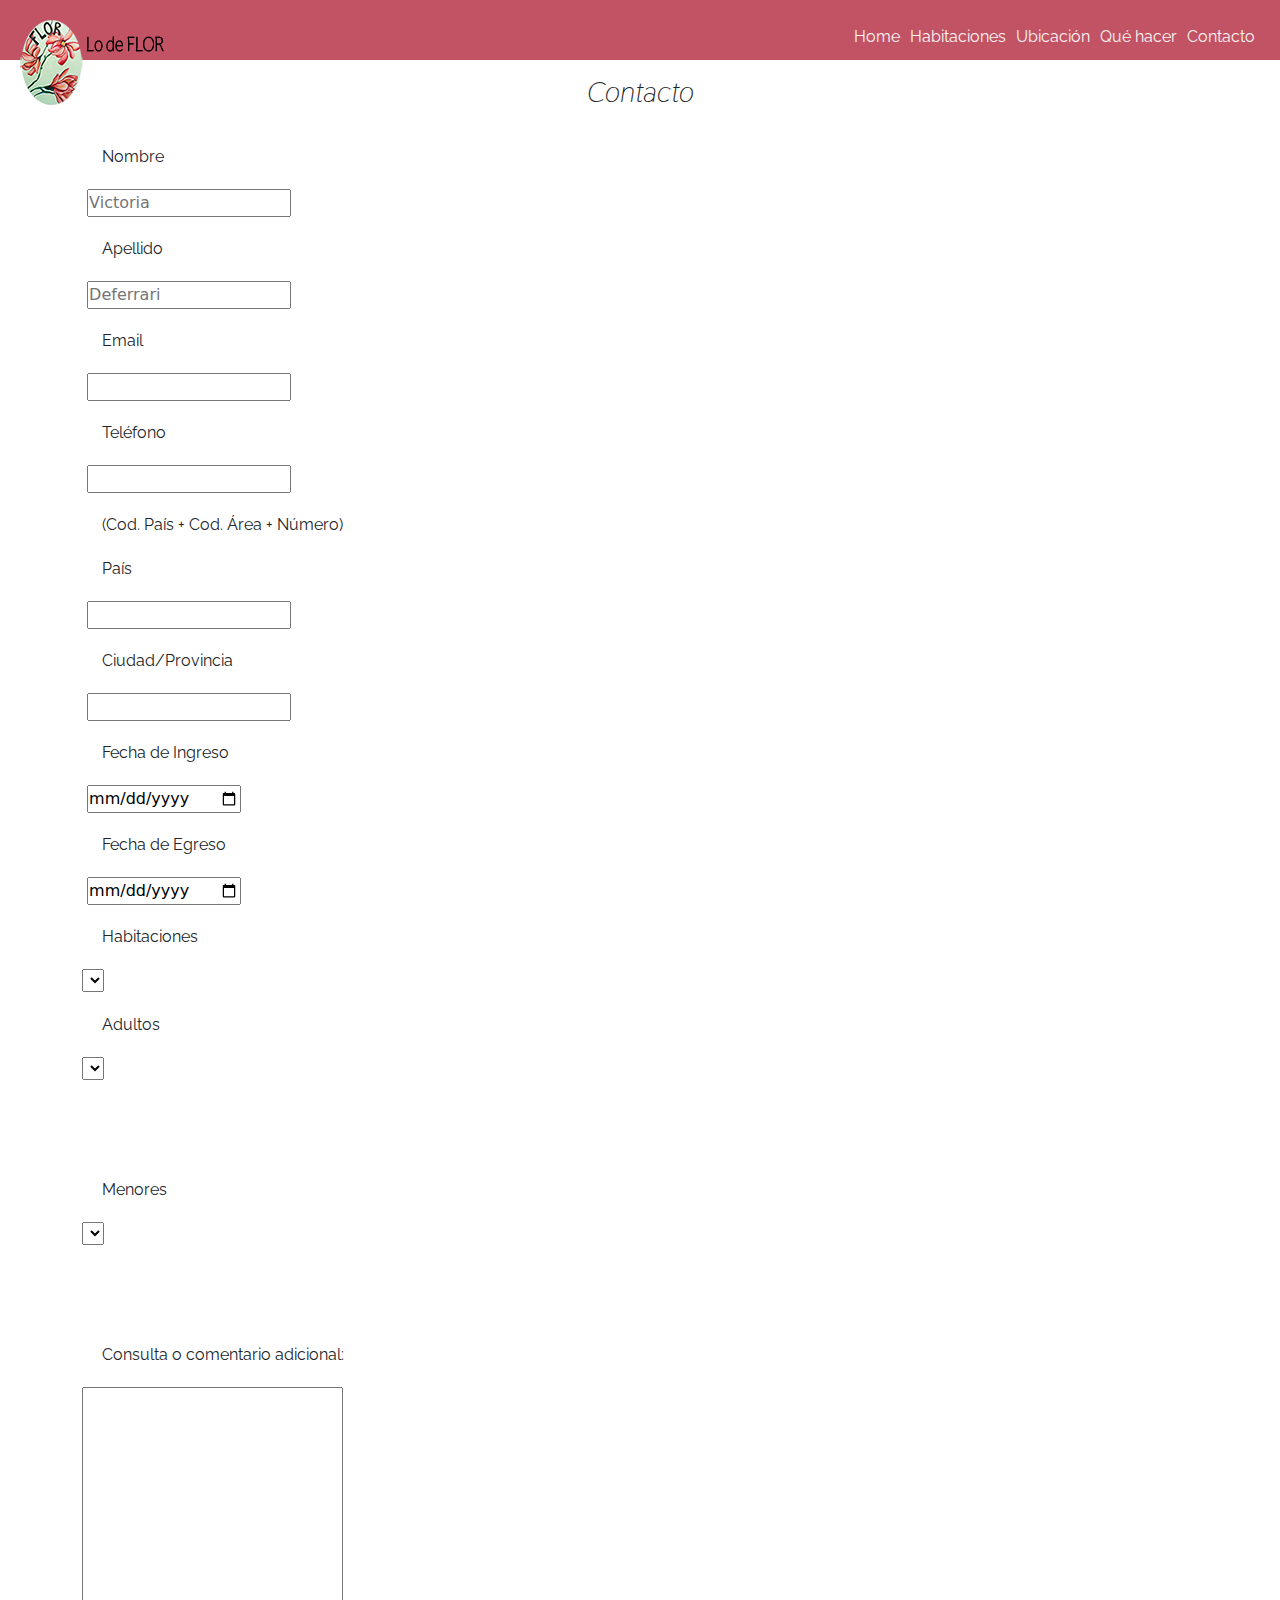
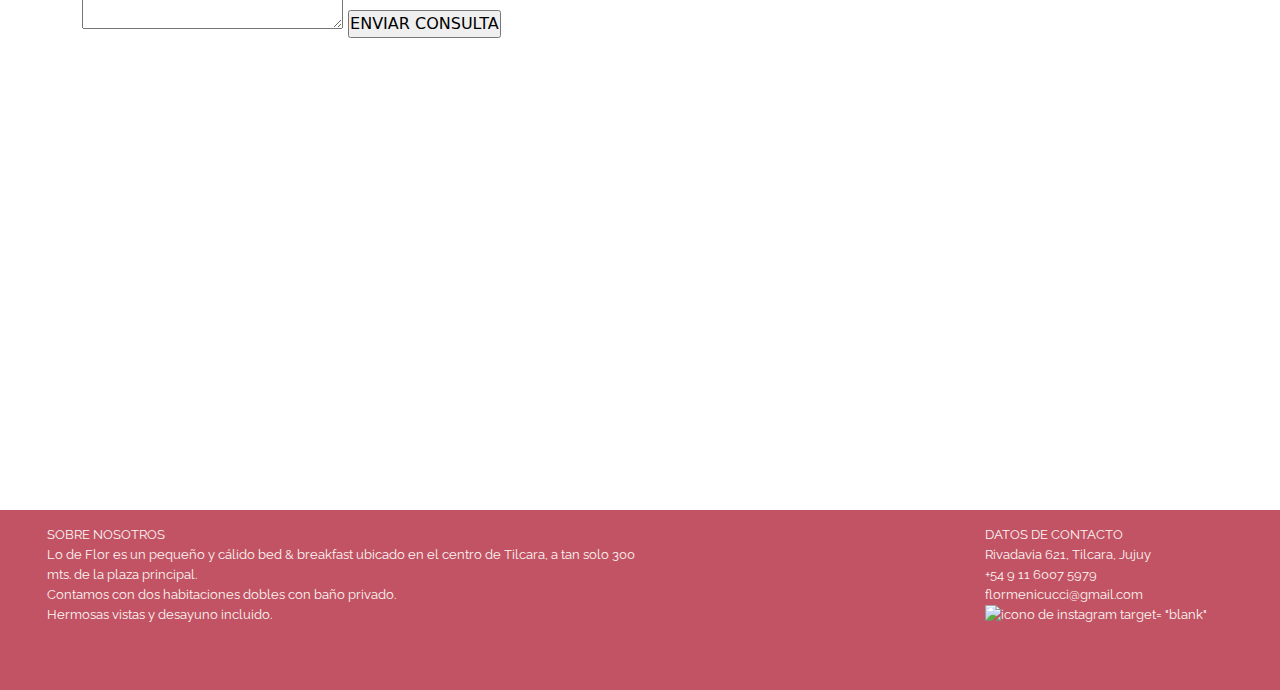
==== pages/contacto.html @ 1915aa63 "first commit" ====
<!DOCTYPE html>
<html lang="en">
<head>
    <meta charset="UTF-8">
    <meta name="viewport" content="width=device-width, initial-scale=1.0">
    <link rel="preconnect" href="https://fonts.googleapis.com">
    <link rel="preconnect" href="https://fonts.gstatic.com" crossorigin>
    <link href="https://fonts.googleapis.com/css2?family=Raleway:ital,wght@0,100..900;1,100..900&family=Thasadith:ital,wght@0,400;0,700;1,400;1,700&display=swap" rel="stylesheet">
    <title>Contacto Lo de Flor</title>
    <link href="https://cdn.jsdelivr.net/npm/bootstrap@5.3.3/dist/css/bootstrap.min.css" rel="stylesheet" integrity="sha384-QWTKZyjpPEjISv5WaRU9OFeRpok6YctnYmDr5pNlyT2bRjXh0JMhjY6hW+ALEwIH" crossorigin="anonymous">
    <link rel="stylesheet" href="../styles/styles.css">
</head>

<body>
    <header>
        <img src="../multimedia/logo-lo-de-flor.png" alt="logo-lo-de-flor" class="logo-flor">
        <nav>
            <ul>
                <li>
                    <a href="../index.html" class="hover">Home</a>
                </li>
                <li>
                    <a href="habitaciones.html" class="hover">Habitaciones</a>
                </li>
                <li>
                    <a href="ubicacion.html" class="hover">Ubicación</a>
                </li>
                <li>
                    <a href="quehacer.html" class="hover">Qué hacer</a>
                </li>
                <li>
                    <a href="contacto.html" class="hover">Contacto</a>
                </li>
            </ul>          
        </nav>
    </header> 
    
    <main class="container">
        <h1 class="titulo-principal">Contacto</h1>
        <!--Formulario de contacto-->
        <form action="form.php" method="POST">
            <p>Nombre</p>
            <label for="Nombre"></label>
            <input type="text" name="nombre" id="nombre" placeholder="Victoria">

            <p>Apellido</p>
            <label for="Apellido"></label>
            <input type="text" name="apellido" id="apellido" placeholder="Deferrari">

            <p>Email</p>
            <label for="email"></label>
            <input type="email" name="email" id="email">

            <p>Teléfono</p>
            <label for="Telefono"></label>
            <input type="number" name="telefono" id="telefono">
            <P>(Cod. País + Cod. Área + Número)</P>

            <p>País</p>
            <label for="País"></label>
            <input type="text" name="pais" id="pais">

            <p>Ciudad/Provincia</p>
            <label for="Ciudad/Provincia"></label>
            <input type="text" name="ciudad" id="ciudad">

            <p>Fecha de Ingreso</p>
            <label for="Fecha de Ingreso"></label>
            <input type="date" name="ingreso" id="ingreso">

            <p>Fecha de Egreso</p>
            <label for="Fecha de Egreso"></label>
            <input type="date" name="egreso" id="egreso">

            <p>Habitaciones</p>
            <select name="Habitaciones" id="">
                <option value="1"></option>
                <option value="2"></option>
            </select>

            <p>Adultos</p>
            <select name="Adultos" id=""></select>
                <option value="1"></option>
                <option value="2"></option>
                <option value="3"></option>
                <option value="4"></option>

            <p>Menores</p>
            <select name="Menores" id=""></select>
                <option value="0"></option>
                <option value="1"></option>
                <option value="2"></option>
                <option value="3"></option>

            <p>Consulta o comentario adicional:</p>
            <textarea name="" id="" cols="30" rows="10"></textarea>
          
            <input type="submit" value="ENVIAR CONSULTA">
        </form>
        
        <iframe src="https://www.google.com/maps/embed?pb=!1m18!1m12!1m3!1d3656.70128603447!2d-65.39634469062096!3d-23.579169562155347!2m3!1f0!2f0!3f0!3m2!1i1024!2i768!4f13.1!3m3!1m2!1s0x9404cb433ee67855%3A0x257e465b4f2ab874!2sLo%20de%20Flor%20-%20Alojamiento%20en%20Tilcara!5e0!3m2!1ses!2sar!4v1715118615705!5m2!1ses!2sar" width="600" height="450" style="border:0;" allowfullscreen="" loading="lazy" referrerpolicy="no-referrer-when-downgrade"></iframe>
    </main>  

    <footer>
        <section class="footer-card1">
            <nav>
                <ul>
                    <li>
                        SOBRE NOSOTROS
                    </li>
                    <li>
                        Lo de Flor es un pequeño y cálido bed & breakfast ubicado en el centro de Tilcara, a tan solo 300 mts. de la plaza principal.
                    </li>
                    <li>
                        Contamos con dos habitaciones dobles con baño privado.
                    </li>
                    <li>
                        Hermosas vistas y desayuno incluido.
                    </li>
                </ul>
            </nav>
        </section>
        <section class="footer-card2">   
            <nav>
                <ul>
                    <li>
                        DATOS DE CONTACTO
                    </li>
                    <li>
                        Rivadavia 621, Tilcara, Jujuy
                    </li>
                    <li>
                        +54 9 11 6007 5979
                    </li>
                    <li>
                        flormenicucci@gmail.com
                    </li>
                    <li> <!-- agregar imagen logo instagram -->
                        <a href="https://www.instagram.com/lodeflortilcara/" target="blank"><img src="" alt="icono de instagram"> target= "blank"</a>
                    </li>
                </ul>
            </nav>
        </section>
       </footer>
       <script src="https://cdn.jsdelivr.net/npm/bootstrap@5.3.3/dist/js/bootstrap.bundle.min.js" integrity="sha384-YvpcrYf0tY3lHB60NNkmXc5s9fDVZLESaAA55NDzOxhy9GkcIdslK1eN7N6jIeHz" crossorigin="anonymous"></script>
</body>
</html>
---- styles/styles.css ----
*{
   padding: 0; 
   margin: 0;
}

header {
    display: flex;
    justify-content: space-between;
    padding: 20px;
    background-color:#c15365;
    height: 60px;
    position:sticky;
    top: 0;
}

.logo-flor{
 align-self: flex-start;
 border-radius: 10%;
}

header ul {
    display: flex;
    justify-content: space-between;
    list-style-type: none;
}

a{
    text-decoration: none;
}
header nav ul li {
    display: inline-block;
    margin: 5px;
}

header nav {
    display: flex;
    justify-content: flex-end;
    width: 50%;
    font-family:"raleway";
    color: #fdf6f3;  
}


.titulo-principal {
    display: flex;
    justify-content: center;
    font-family: 'Thasadith';
    font-style: italic;
    font-size: 22pt;
    padding: 15px;
}

.img {
    width: 100%;
}

.titulo-sec {
    font-family: 'Thasadith';
    font-style: italic;
    font-size: 18pt;
    padding: 10px;
}

p {
    font-family: "raleway";
    margin: 20px;
}

.card-container {
    display: grid;
    grid-template-columns: repeat(3,1fr);
    padding: 15px;
    column-gap: 10px;
    row-gap: 10px;
}

.card-info {
    display: flex;
    flex-direction: column;
    border: 1px solid black;
    align-items: center;  
}

.img-card {
    width: 320px;
    height: 200px;  
}

.grilla {
    display: grid;
    grid-template-columns: 1fr 1fr;
    justify-content: center;
    padding: 15px;
    column-gap: 10px;
    row-gap: 15px;
}

.titulo-principal {
    grid-column: 1/4;
    justify-self: center;
}

.icons {
    display: flex;
    justify-content: space-around;
}

footer {
    /*display: flex;*/
    padding: 15px;
    margin-top: 15px;
    display: grid;
    grid-template-columns: repeat(4,1fr);
    height: 180px;
    background-color: #c15365;
    font-family:"raleway";
    font-size: smaller;
    color:#fdf6f3;
}

footer ul {
    list-style-type: none;
}
a{
    text-decoration: none;
    color:#fdf6f3;
}

.footer-card1{
    grid-column: 1/3;
    align-items: center;
}

.footer-card2{
    grid-column: 4/5;
    align-items: center;
}

.hover:hover{
    text-decoration: underline;
    background-color: rgba(224, 140, 178, 0.513);
    color: #ccdac9;
}




@media(max-width:620px){
    /*Despues voy a pasar el menu a menu hamburguesa*/
    header{
        height: 170px;
        padding: 5px;
    }

    .logo-flor{
        flex-direction: column;
    }

    header ul{
        flex-direction: column;
        font-size: smaller; 
    }

    .footer-card1{
        display: none;
    }
}
   

@media(max-width:420px){
    header{
        height: 170px;
        padding: 5px;
    }

    .logo-flor{
     width: 120px;
    }
   
    
   footer{
    font-size: x-small;
    height: 130px ;
   }

   .card-container{
    grid-template-columns: 1fr;
}

}
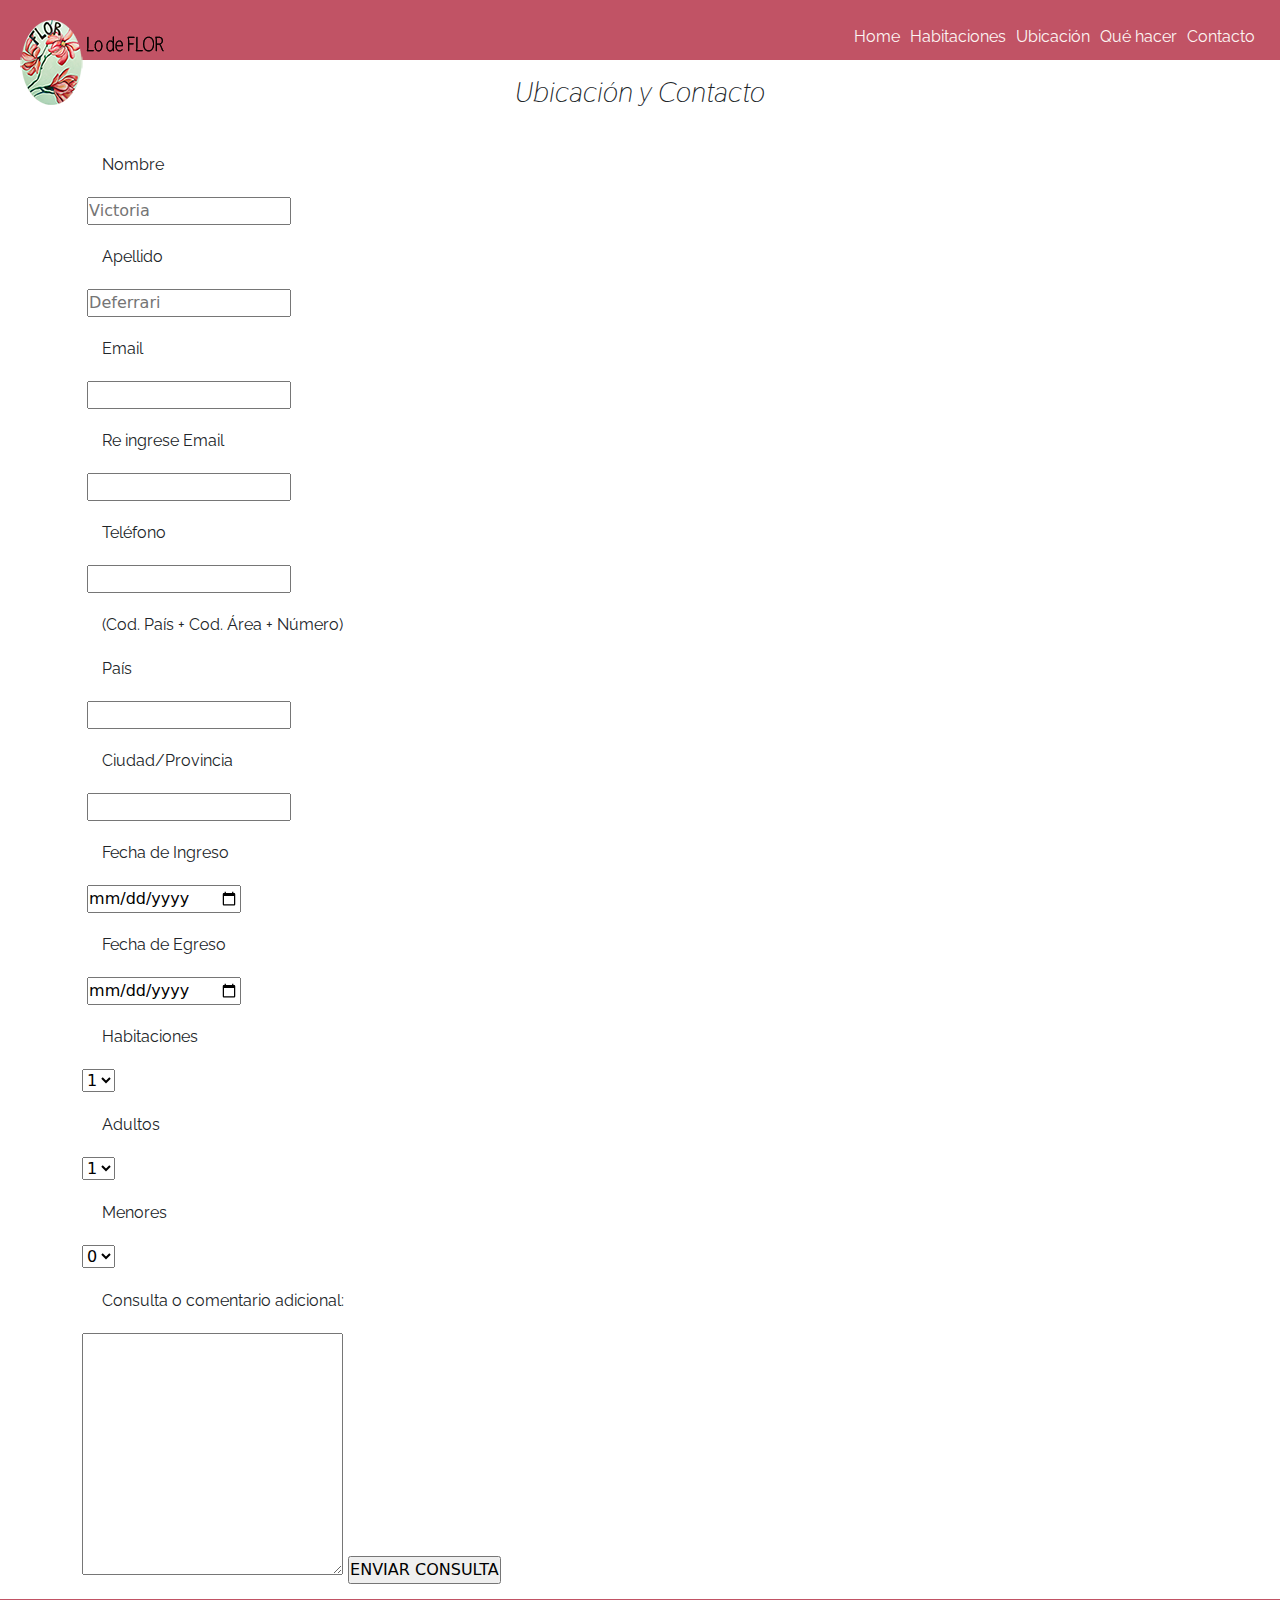
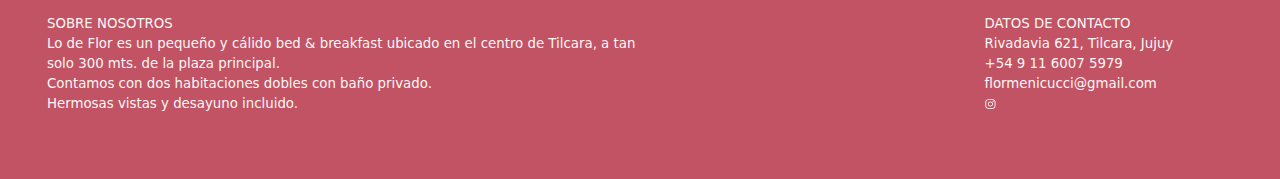
==== commit 381cd853: "usamos sass" ====
--- a/pages/contacto.html
+++ b/pages/contacto.html
@@ -8,7 +8,7 @@
     <link href="https://fonts.googleapis.com/css2?family=Raleway:ital,wght@0,100..900;1,100..900&family=Thasadith:ital,wght@0,400;0,700;1,400;1,700&display=swap" rel="stylesheet">
     <title>Contacto Lo de Flor</title>
     <link href="https://cdn.jsdelivr.net/npm/bootstrap@5.3.3/dist/css/bootstrap.min.css" rel="stylesheet" integrity="sha384-QWTKZyjpPEjISv5WaRU9OFeRpok6YctnYmDr5pNlyT2bRjXh0JMhjY6hW+ALEwIH" crossorigin="anonymous">
-    <link rel="stylesheet" href="../styles/styles.css">
+    <link rel="stylesheet" href="../css/styles.css">
 </head>
 
 <body>
@@ -36,69 +36,100 @@
     </header> 
     
     <main class="container">
-        <h1 class="titulo-principal">Contacto</h1>
+        <h1 class="titulo-principal">Ubicación y Contacto</h1>
         <!--Formulario de contacto-->
-        <form action="form.php" method="POST">
-            <p>Nombre</p>
-            <label for="Nombre"></label>
-            <input type="text" name="nombre" id="nombre" placeholder="Victoria">
+        <div class="row">
+            <section class="col-6">
+                <form action="form.php" method="POST" class="formulario"> 
+                <section>
+                    <p>Nombre</p> 
+                    <label for="Nombre"></label>
+                    <input type="text" name="nombre" id="nombre" placeholder="Victoria">
+                </section>
 
-            <p>Apellido</p>
-            <label for="Apellido"></label>
-            <input type="text" name="apellido" id="apellido" placeholder="Deferrari">
+                <section>
+                    <p>Apellido</p>
+                    <label for="Apellido"></label>
+                    <input type="text" name="apellido" id="apellido" placeholder="Deferrari">
+                </section>
 
-            <p>Email</p>
-            <label for="email"></label>
-            <input type="email" name="email" id="email">
+                <section>
+                    <p>Email</p>
+                    <label for="email"></label>
+                    <input type="email" name="email" id="email">
+                </section>
 
-            <p>Teléfono</p>
-            <label for="Telefono"></label>
-            <input type="number" name="telefono" id="telefono">
-            <P>(Cod. País + Cod. Área + Número)</P>
+                <section>
+                    <p>Re ingrese Email</p>
+                    <label for="email"></label>
+                    <input type="email" name="email" id="email">
+                </section>
 
-            <p>País</p>
-            <label for="País"></label>
-            <input type="text" name="pais" id="pais">
+                <section>
+                    <p>Teléfono</p>
+                    <label for="Telefono"></label>
+                    <input type="number" name="telefono" id="telefono">
+                    <p>(Cod. País + Cod. Área + Número)</p>
+                </section>
 
-            <p>Ciudad/Provincia</p>
-            <label for="Ciudad/Provincia"></label>
-            <input type="text" name="ciudad" id="ciudad">
+                <section>
+                    <p>País</p>
+                    <label for="País"></label>
+                    <input type="text" name="pais" id="pais">
+                </section>    
+                
+                <section>
+                    <p>Ciudad/Provincia</p>
+                    <label for="Ciudad/Provincia"></label>
+                    <input type="text" name="ciudad" id="ciudad">
+                </section> 
 
-            <p>Fecha de Ingreso</p>
-            <label for="Fecha de Ingreso"></label>
-            <input type="date" name="ingreso" id="ingreso">
-
-            <p>Fecha de Egreso</p>
-            <label for="Fecha de Egreso"></label>
-            <input type="date" name="egreso" id="egreso">
-
-            <p>Habitaciones</p>
-            <select name="Habitaciones" id="">
-                <option value="1"></option>
-                <option value="2"></option>
-            </select>
-
-            <p>Adultos</p>
-            <select name="Adultos" id=""></select>
-                <option value="1"></option>
-                <option value="2"></option>
-                <option value="3"></option>
-                <option value="4"></option>
-
-            <p>Menores</p>
-            <select name="Menores" id=""></select>
-                <option value="0"></option>
-                <option value="1"></option>
-                <option value="2"></option>
-                <option value="3"></option>
-
-            <p>Consulta o comentario adicional:</p>
-            <textarea name="" id="" cols="30" rows="10"></textarea>
-          
-            <input type="submit" value="ENVIAR CONSULTA">
-        </form>
+                <section>
+                    <p>Fecha de Ingreso</p>
+                    <label for="Fecha de Ingreso"></label>
+                    <input type="date" name="ingreso" id="ingreso">
+                </section>    
+                <section>
+                    <p>Fecha de Egreso</p>
+                    <label for="Fecha de Egreso"></label>
+                    <input type="date" name="egreso" id="egreso">
+                </section>
+                <section>
+                    <p>Habitaciones</p>
+                    <select name="Habitaciones" id="">
+                        <option value="1"><p>1</p></option>
+                        <option value="2"><p>2</p></option>
+                    </select>
+                </section>
+                <section>
+                    <p>Adultos</p>
+                    <select name="Adultos" id="">
+                        <option value="1"><p>1</p></option>
+                        <option value="2"><p>2</p></option>
+                        <option value="3"><p>3</p></option>
+                        <option value="4"><p>4</p></option>
+                    </select>
+                </section>
+                <section>
+                    <p>Menores</p>
+                    <select name="Menores" id="">
+                        <option value="0"><p>0</p></option>
+                        <option value="1"><p>1</p></option>
+                        <option value="2"><p>2</p></option>
+                        <option value="3"><p>3</p></option>
+                    </select>
+                </section>
+                <section>
+                    <p>Consulta o comentario adicional:</p>
+                    <textarea name="" id="" cols="30" rows="10"></textarea>
+                    <input type="submit" value="ENVIAR CONSULTA" class="boton">
+                </section>
+                </form>
+            </section>
         
-        <iframe src="https://www.google.com/maps/embed?pb=!1m18!1m12!1m3!1d3656.70128603447!2d-65.39634469062096!3d-23.579169562155347!2m3!1f0!2f0!3f0!3m2!1i1024!2i768!4f13.1!3m3!1m2!1s0x9404cb433ee67855%3A0x257e465b4f2ab874!2sLo%20de%20Flor%20-%20Alojamiento%20en%20Tilcara!5e0!3m2!1ses!2sar!4v1715118615705!5m2!1ses!2sar" width="600" height="450" style="border:0;" allowfullscreen="" loading="lazy" referrerpolicy="no-referrer-when-downgrade"></iframe>
+        <div class="col-6">
+            <iframe src="https://www.google.com/maps/embed?pb=!1m18!1m12!1m3!1d3656.70128603447!2d-65.39634469062096!3d-23.579169562155347!2m3!1f0!2f0!3f0!3m2!1i1024!2i768!4f13.1!3m3!1m2!1s0x9404cb433ee67855%3A0x257e465b4f2ab874!2sLo%20de%20Flor%20-%20Alojamiento%20en%20Tilcara!5e0!3m2!1ses!2sar!4v1715118615705!5m2!1ses!2sar" width="400" height="350" style="border:0;" allowfullscreen="" loading="lazy" referrerpolicy="no-referrer-when-downgrade"></iframe>  
+        </div> 
     </main>  
 
     <footer>
@@ -136,7 +167,7 @@
                         flormenicucci@gmail.com
                     </li>
                     <li> <!-- agregar imagen logo instagram -->
-                        <a href="https://www.instagram.com/lodeflortilcara/" target="blank"><img src="" alt="icono de instagram"> target= "blank"</a>
+                        <a href="https://www.instagram.com/lodeflortilcara/" target="blank"><img src="../multimedia/logo-instagram.svg" alt="icono de instagram"></a>
                     </li>
                 </ul>
             </nav>
--- a/css/styles.css
+++ b/css/styles.css
@@ -0,0 +1,183 @@
+.card-container {
+  display: grid;
+  grid-template-columns: repeat(3, 1fr);
+  padding: 15px;
+  column-gap: 10px;
+  row-gap: 10px;
+}
+
+.card-info {
+  display: flex;
+  flex-direction: column;
+  border: 1px solid black;
+  align-items: center;
+}
+
+.img-card {
+  width: 320px;
+  height: 200px;
+}
+
+* {
+  padding: 0;
+  margin: 0;
+  box-sizing: border-box;
+}
+
+header {
+  display: flex;
+  justify-content: space-between;
+  padding: 20px;
+  background-color: #c15365;
+  height: 60px;
+  position: sticky;
+  top: 0;
+}
+header nav {
+  display: flex;
+  justify-content: flex-end;
+  width: 50%;
+  font-family: "raleway";
+}
+header nav ul {
+  display: flex;
+  justify-content: space-between;
+  list-style-type: none;
+}
+header nav ul li {
+  display: inline-block;
+  margin: 5px;
+}
+header nav ul li a {
+  color: #fdf6f3;
+  text-decoration: none;
+}
+
+.logo-flor {
+  align-self: flex-start;
+  border-radius: 10%;
+}
+
+.hover:hover {
+  text-decoration: underline;
+  background-color: rgba(224, 140, 178, 0.513);
+  color: #ccdac9;
+}
+
+.titulo-principal {
+  display: flex;
+  justify-content: center;
+  font-family: "Thasadith";
+  font-style: italic;
+  font-size: 22pt;
+  padding: 15px;
+}
+
+.img {
+  width: 100%;
+}
+
+.titulo-sec {
+  font-family: "Thasadith";
+  font-style: italic;
+  font-size: 18pt;
+  padding: 10px;
+}
+
+p {
+  font-family: "raleway";
+  margin: 20px;
+}
+
+.grilla {
+  display: grid;
+  grid-template-columns: 1fr 1fr;
+  justify-content: center;
+  padding: 15px;
+  column-gap: 10px;
+  row-gap: 15px;
+}
+
+.titulo-principal {
+  grid-column: 1/4;
+  justify-self: center;
+}
+
+.titulo-principal:hover {
+  color: #c15365;
+  opacity: 80%;
+}
+
+.icons {
+  display: flex;
+  justify-content: space-around;
+  transition: 3s;
+}
+
+.row {
+  transition: 2000ms;
+}
+
+.col-6:hover {
+  opacity: 90%;
+}
+
+.col-12:hover {
+  opacity: 90%;
+}
+
+.card-container {
+  display: grid;
+  grid-template-columns: repeat(3, 1fr);
+  padding: 15px;
+  column-gap: 10px;
+  row-gap: 10px;
+}
+
+.card-info {
+  display: flex;
+  flex-direction: column;
+  border: 1px solid black;
+  align-items: center;
+  transition: 2000ms;
+}
+
+.card-info:hover {
+  transform: rotateY(360deg);
+}
+
+.img-card {
+  height: 200px;
+  width: 320px;
+}
+
+footer {
+  padding: 15px;
+  margin-top: 15px;
+  display: grid;
+  grid-template-columns: repeat(4, 1fr);
+  width: 100%;
+  height: 180px;
+  background-color: #c15365;
+  color: #fdf6f3;
+  font-size: smaller;
+}
+footer ul {
+  list-style-type: none;
+}
+footer ul a {
+  text-decoration: none;
+  color: #fdf6f3;
+}
+
+.footer-card1 {
+  grid-column: 1/3;
+  align-items: center;
+}
+
+.footer-card2 {
+  grid-column: 4/5;
+  align-items: center;
+}
+
+/*# sourceMappingURL=styles.css.map */
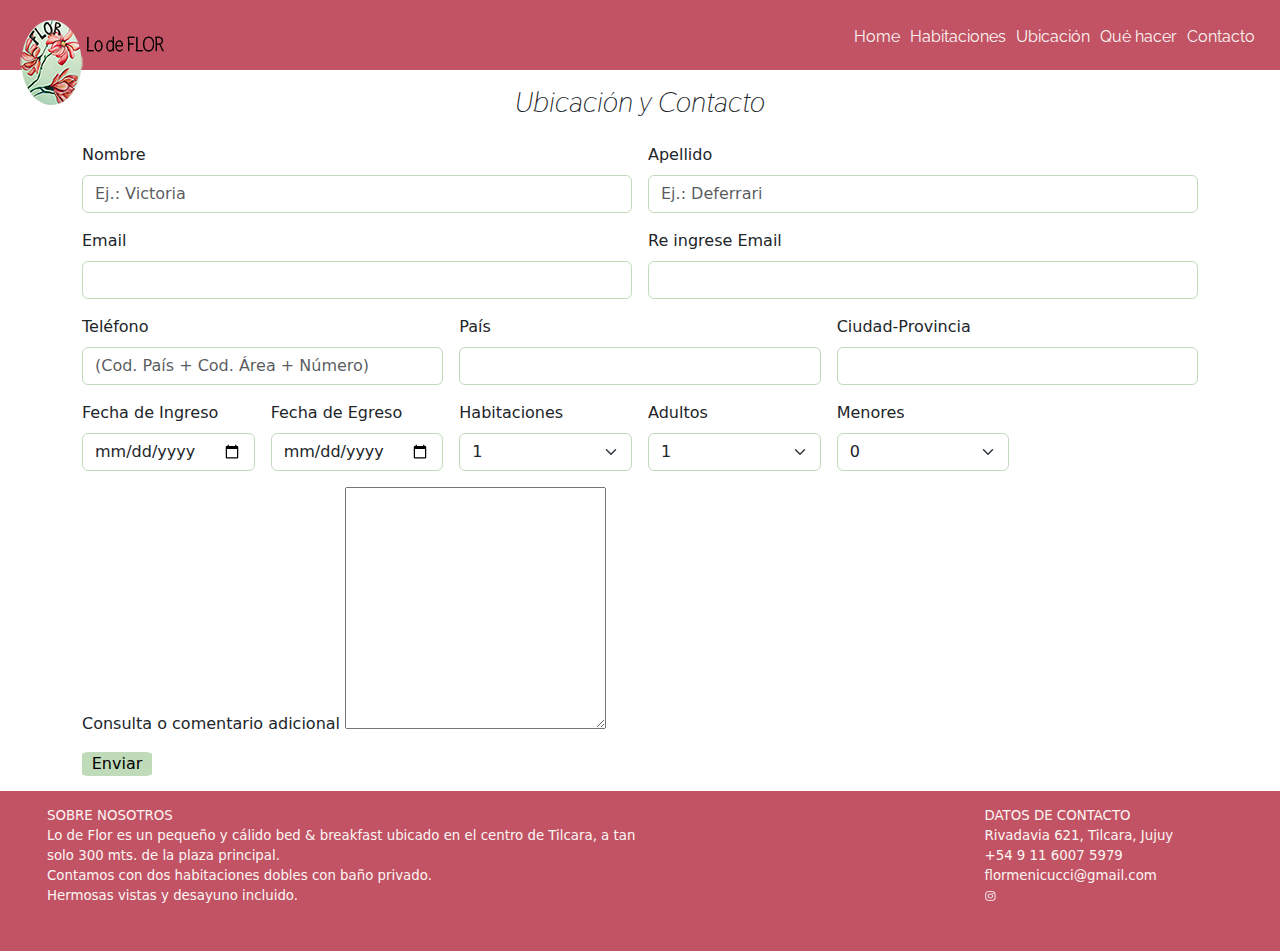
==== commit 1a920e54: "re entrega" ====
--- a/pages/contacto.html
+++ b/pages/contacto.html
@@ -37,99 +37,80 @@
     
     <main class="container">
         <h1 class="titulo-principal">Ubicación y Contacto</h1>
-        <!--Formulario de contacto-->
-        <div class="row">
-            <section class="col-6">
-                <form action="form.php" method="POST" class="formulario"> 
-                <section>
-                    <p>Nombre</p> 
-                    <label for="Nombre"></label>
-                    <input type="text" name="nombre" id="nombre" placeholder="Victoria">
-                </section>
+      
+        <form class="row g-3">
+        <div class="col-md-6">
+            <label for="Nombre" class="form-label">Nombre</label>
+            <input type="text" class="form-control" id="nombre" placeholder="Ej.: Victoria" >
+        </div>
+        <div class="col-md-6">
+            <label for="Apellido" class="form-label">Apellido</label>
+            <input type="text" class="form-control" id="apellido" placeholder="Ej.: Deferrari">
+        </div>
+        <div class="col-md-6">
+            <label for="email" class="form-label">Email</label>
+            <input type="email" class="form-control" id="email" placeholder="">
+        </div>
+        <div class="col-md-6">
+            <label for="email" class="form-label">Re ingrese Email</label>
+            <input type="email" class="form-control" id="email" placeholder="">
+        </div>
+        <div class="col-md-4">
+            <label for="Teléfono" class="form-label">Teléfono</label>
+            <input type="number" class="form-control" id="telefono" placeholder="(Cod. País + Cod. Área + Número)">
+        </div>
+        <div class="col-md-4">
+            <label for="pais" class="form-label">País</label>
+            <input type="text" class="form-control" id="inputCity">
+        </div>
+        <div class="col-md-4">
+            <label for="ciudad" class="form-label">Ciudad-Provincia</label>
+            <input type="text" class="form-control" id="inputCity">
+        </div>
+        <div class="col-md-2">
+            <label for="Fecha de Ingreso" class="form-label">Fecha de Ingreso</label>
+            <input type="date" class="form-control" id="date">
+        </div>
+        <div class="col-md-2">
+            <label for="Fecha de Egreso" class="form-label">Fecha de Egreso</label>
+            <input type="date" class="form-control" id="date">
+        </div>
+        <div class="col-md-2">
+            <label for="Habitaciones" class="form-label">Habitaciones</label>
+            <select id="" class="form-select">
+            <option selected>1</option>
+            <option>2</option>
+            </select>
+        </div>
+        <div class="col-md-2">
+            <label for="Adultos" class="form-label">Adultos</label>
+            <select id="" class="form-select">
+            <option selected>1</option>
+            <option>2</option>
+            <option>3</option>
+            <option>4</option>
+            </select>
+        </div>
+        <div class="col-md-2">
+            <label for="Menores" class="form-label">Menores</label>
+            <select id="" class="form-select">
+            <option selected>0</option>
+            <option>1</option>
+            <option>2</option>
+            <option>3</option>
+            </select>
+        </div>
+        <div class="col-6">
+        <div class="form-coment">
+            <label for="comentarios" class="form-consult">Consulta o comentario adicional</label>
+            <textarea name="" id="comentarios" cols="30" rows="10"></textarea>
+        </div>
+        </div>
+        <div class="col-12">
+            <button type="submit" class="boton">Enviar</button>
+        </div>
+        </form>
 
-                <section>
-                    <p>Apellido</p>
-                    <label for="Apellido"></label>
-                    <input type="text" name="apellido" id="apellido" placeholder="Deferrari">
-                </section>
-
-                <section>
-                    <p>Email</p>
-                    <label for="email"></label>
-                    <input type="email" name="email" id="email">
-                </section>
-
-                <section>
-                    <p>Re ingrese Email</p>
-                    <label for="email"></label>
-                    <input type="email" name="email" id="email">
-                </section>
-
-                <section>
-                    <p>Teléfono</p>
-                    <label for="Telefono"></label>
-                    <input type="number" name="telefono" id="telefono">
-                    <p>(Cod. País + Cod. Área + Número)</p>
-                </section>
-
-                <section>
-                    <p>País</p>
-                    <label for="País"></label>
-                    <input type="text" name="pais" id="pais">
-                </section>    
-                
-                <section>
-                    <p>Ciudad/Provincia</p>
-                    <label for="Ciudad/Provincia"></label>
-                    <input type="text" name="ciudad" id="ciudad">
-                </section> 
-
-                <section>
-                    <p>Fecha de Ingreso</p>
-                    <label for="Fecha de Ingreso"></label>
-                    <input type="date" name="ingreso" id="ingreso">
-                </section>    
-                <section>
-                    <p>Fecha de Egreso</p>
-                    <label for="Fecha de Egreso"></label>
-                    <input type="date" name="egreso" id="egreso">
-                </section>
-                <section>
-                    <p>Habitaciones</p>
-                    <select name="Habitaciones" id="">
-                        <option value="1"><p>1</p></option>
-                        <option value="2"><p>2</p></option>
-                    </select>
-                </section>
-                <section>
-                    <p>Adultos</p>
-                    <select name="Adultos" id="">
-                        <option value="1"><p>1</p></option>
-                        <option value="2"><p>2</p></option>
-                        <option value="3"><p>3</p></option>
-                        <option value="4"><p>4</p></option>
-                    </select>
-                </section>
-                <section>
-                    <p>Menores</p>
-                    <select name="Menores" id="">
-                        <option value="0"><p>0</p></option>
-                        <option value="1"><p>1</p></option>
-                        <option value="2"><p>2</p></option>
-                        <option value="3"><p>3</p></option>
-                    </select>
-                </section>
-                <section>
-                    <p>Consulta o comentario adicional:</p>
-                    <textarea name="" id="" cols="30" rows="10"></textarea>
-                    <input type="submit" value="ENVIAR CONSULTA" class="boton">
-                </section>
-                </form>
-            </section>
-        
-        <div class="col-6">
-            <iframe src="https://www.google.com/maps/embed?pb=!1m18!1m12!1m3!1d3656.70128603447!2d-65.39634469062096!3d-23.579169562155347!2m3!1f0!2f0!3f0!3m2!1i1024!2i768!4f13.1!3m3!1m2!1s0x9404cb433ee67855%3A0x257e465b4f2ab874!2sLo%20de%20Flor%20-%20Alojamiento%20en%20Tilcara!5e0!3m2!1ses!2sar!4v1715118615705!5m2!1ses!2sar" width="400" height="350" style="border:0;" allowfullscreen="" loading="lazy" referrerpolicy="no-referrer-when-downgrade"></iframe>  
-        </div> 
     </main>  
 
     <footer>
--- a/css/styles.css
+++ b/css/styles.css
@@ -1,3 +1,4 @@
+
 .card-container {
   display: grid;
   grid-template-columns: repeat(3, 1fr);
@@ -29,10 +30,9 @@
   justify-content: space-between;
   padding: 20px;
   background-color: #c15365;
-  height: 60px;
-  position: sticky;
-  top: 0;
-}
+  height: 70px;
+ }
+ 
 header nav {
   display: flex;
   justify-content: flex-end;
@@ -56,12 +56,13 @@
 .logo-flor {
   align-self: flex-start;
   border-radius: 10%;
+  position: sticky;
 }
 
 .hover:hover {
   text-decoration: underline;
   background-color: rgba(224, 140, 178, 0.513);
-  color: #ccdac9;
+  color: #bfdbb9;
 }
 
 .titulo-principal {
@@ -71,7 +72,8 @@
   font-style: italic;
   font-size: 22pt;
   padding: 15px;
-}
+ }
+
 
 .img {
   width: 100%;
@@ -92,11 +94,11 @@
 .grilla {
   display: grid;
   grid-template-columns: 1fr 1fr;
-  justify-content: center;
   padding: 15px;
   column-gap: 10px;
   row-gap: 15px;
 }
+
 
 .titulo-principal {
   grid-column: 1/4;
@@ -139,10 +141,12 @@
   flex-direction: column;
   border: 1px solid black;
   align-items: center;
-  transition: 2000ms;
+  opacity: 65%;
+  transition:all 2000ms;
 }
 
 .card-info:hover {
+  opacity: 100%;
   transform: rotateY(360deg);
 }
 
@@ -151,13 +155,47 @@
   width: 320px;
 }
 
+.grilla {
+  display: grid;
+  grid-template-columns: 1fr 1fr;
+  padding: 15px;
+  column-gap: 10px;
+  row-gap: 10px;
+}
+
+
+.d-block {
+  width: 500px;
+  height: 700px;
+}
+
+.boton {
+  background-color: #bfdbb9;
+  width: 70px;
+  border-radius: 10%;
+  border: 0cm;
+}
+
+.form-control {
+  border-color: #bfdbb9;
+}
+
+.form-select {
+  border-color: #bfdbb9;
+}
+
+.form-coment {
+  border-color: #bfdbb9;
+}
+
+
 footer {
   padding: 15px;
   margin-top: 15px;
   display: grid;
   grid-template-columns: repeat(4, 1fr);
   width: 100%;
-  height: 180px;
+  height: 160px;
   background-color: #c15365;
   color: #fdf6f3;
   font-size: smaller;
@@ -180,4 +218,54 @@
   align-items: center;
 }
 
+@media(max-width:620px){
+    
+    header{
+        height: 170px;
+        padding: 5px;
+    }
+
+    .logo-flor{
+        flex-direction: column;
+    }
+
+    header ul{
+        flex-direction: column;
+        font-size: smaller; 
+    }
+
+    .footer-card1{
+        display: none;
+    }
+}
+   
+
+@media(max-width:420px){
+    header{
+        height: 170px;
+        padding: 5px;
+    }
+
+    .logo-flor{
+     width: 120px;
+    }
+   
+    
+   footer{
+    font-size: x-small;
+    height: 130px ;
+   }
+
+   .card-container{
+    grid-template-columns: 1fr;
+}
+
+  .card-container2{
+    grid-template-columns: 1fr;
+  }
+
+  .carousel-item {
+    align-self: center;
+  }
+}
 /*# sourceMappingURL=styles.css.map */
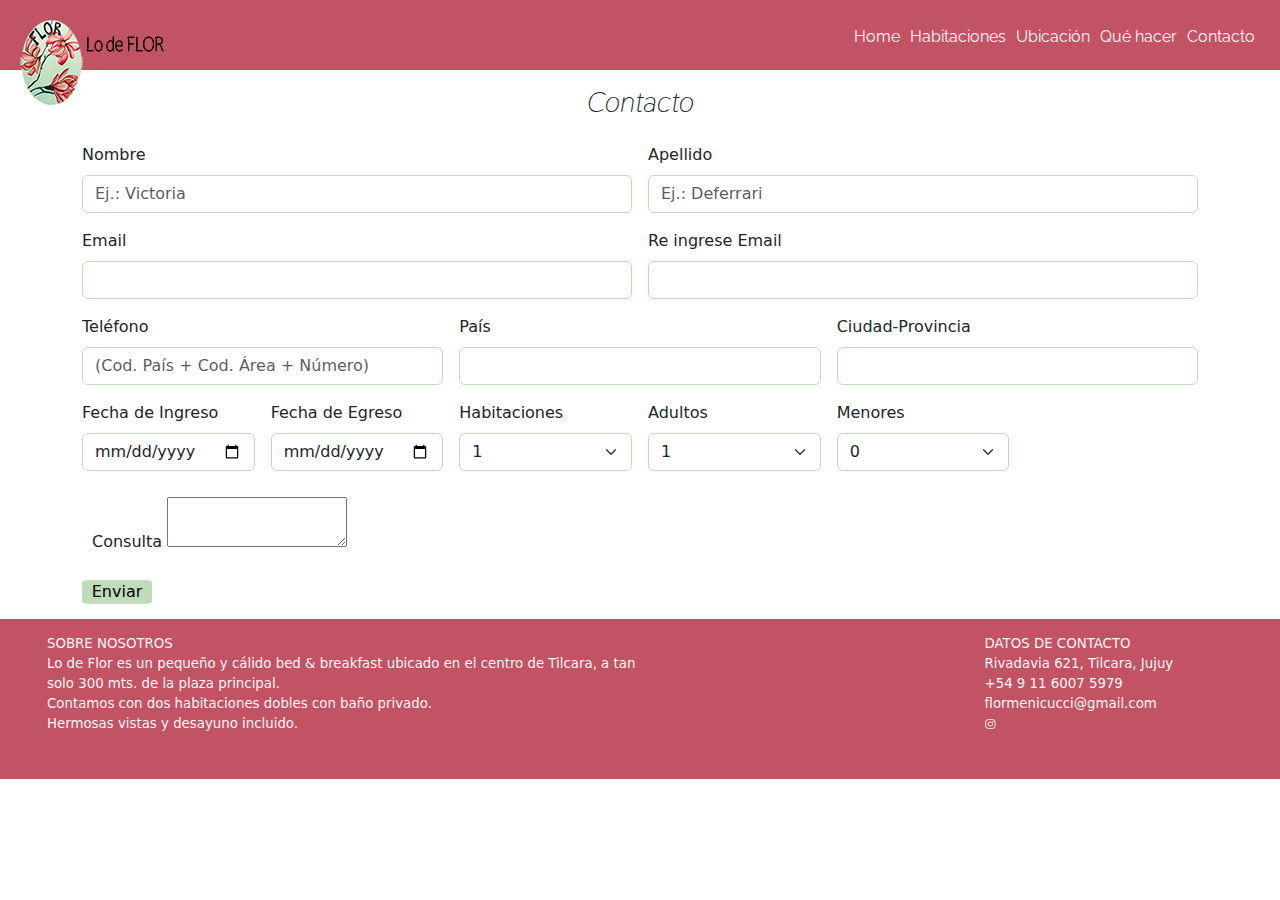
==== commit 39c10dc2: "modifique mas cosas" ====
--- a/pages/contacto.html
+++ b/pages/contacto.html
@@ -36,7 +36,7 @@
     </header> 
     
     <main class="container">
-        <h1 class="titulo-principal">Ubicación y Contacto</h1>
+        <h1 class="titulo-principal">Contacto</h1>
       
         <form class="row g-3">
         <div class="col-md-6">
@@ -100,10 +100,10 @@
             <option>3</option>
             </select>
         </div>
-        <div class="col-6">
+        <div class="col-12">
         <div class="form-coment">
-            <label for="comentarios" class="form-consult">Consulta o comentario adicional</label>
-            <textarea name="" id="comentarios" cols="30" rows="10"></textarea>
+            <label for="comentarios" class="form-consult">Consulta</label>
+            <textarea name="" id="comentarios"></textarea>
         </div>
         </div>
         <div class="col-12">
--- a/css/styles.css
+++ b/css/styles.css
@@ -94,10 +94,12 @@
 .grilla {
   display: grid;
   grid-template-columns: 1fr 1fr;
-  padding: 15px;
+  align-content: space-around;
+  padding: 30px;
   column-gap: 10px;
   row-gap: 15px;
 }
+
 
 
 .titulo-principal {
@@ -155,19 +157,6 @@
   width: 320px;
 }
 
-.grilla {
-  display: grid;
-  grid-template-columns: 1fr 1fr;
-  padding: 15px;
-  column-gap: 10px;
-  row-gap: 10px;
-}
-
-
-.d-block {
-  width: 500px;
-  height: 700px;
-}
 
 .boton {
   background-color: #bfdbb9;
@@ -186,7 +175,11 @@
 
 .form-coment {
   border-color: #bfdbb9;
-}
+  padding: 10px;
+}
+
+
+
 
 
 footer {
@@ -260,12 +253,17 @@
     grid-template-columns: 1fr;
 }
 
-  .card-container2{
-    grid-template-columns: 1fr;
-  }
-
-  .carousel-item {
-    align-self: center;
-  }
+  .grilla{
+  grid-template-columns: 1fr;
+}
+  
+  iframe {
+  height: 300px;
+  width: 350px;;
+}
+
+
+
+
 }
 /*# sourceMappingURL=styles.css.map */
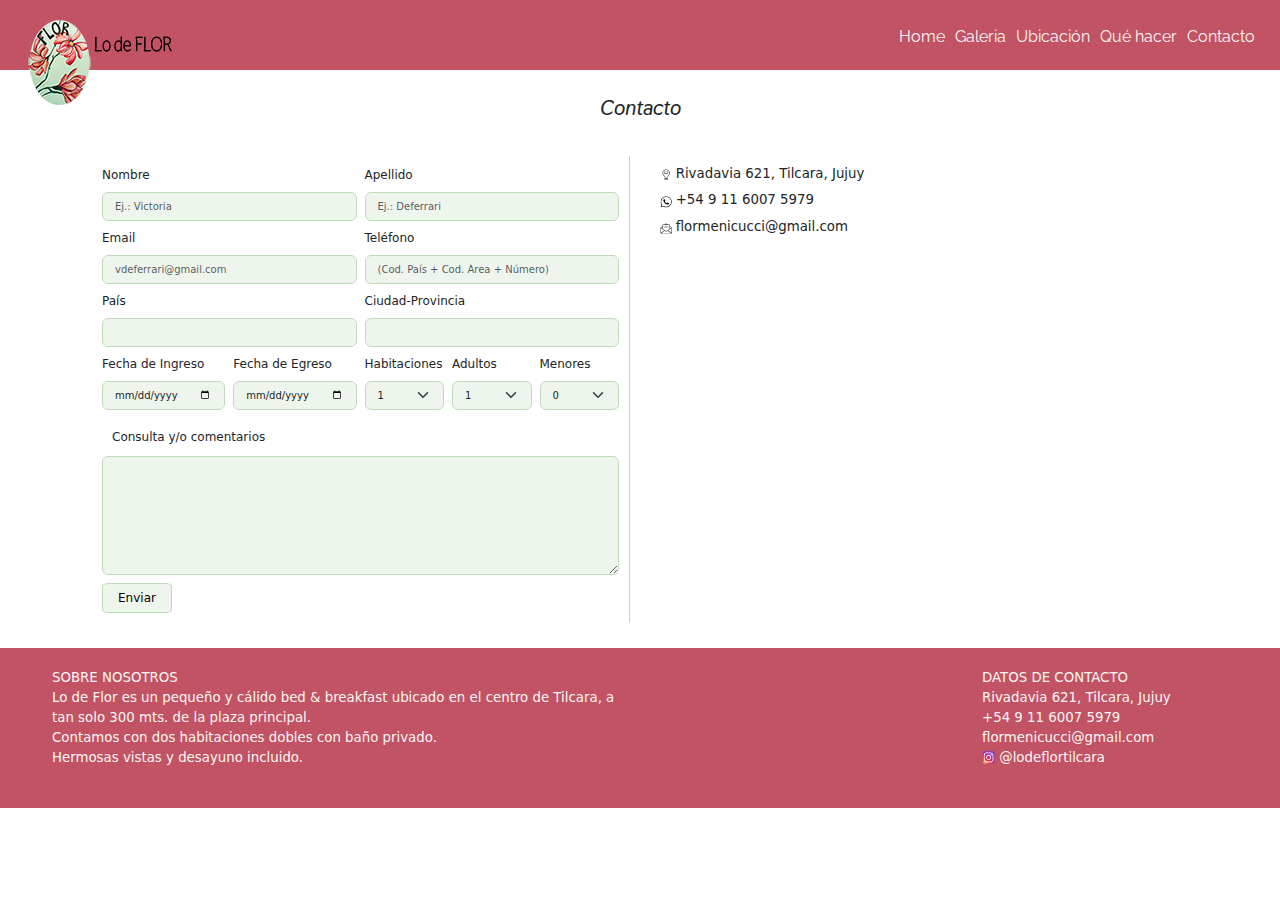
==== commit 5d45fe40: "proyecto final" ====
--- a/pages/contacto.html
+++ b/pages/contacto.html
@@ -3,24 +3,28 @@
 <head>
     <meta charset="UTF-8">
     <meta name="viewport" content="width=device-width, initial-scale=1.0">
+    <meta name="description" content="Disfruta de una estancia inolvidable en nuestro acogedor Bed & Breakfast en Tilcara, Jujuy. Habitaciones privadas, desayuno casero y atención personalizada. ¡Reserva hoy!">
+    <meta name="keywords" content="Contacto alojamiento Tilcara, Información de contacto Tilcara, Reservas alojamiento Tilcara, Teléfono alojamiento Tilcara, Email alojamiento Tilcara, Dirección alojamiento Tilcara, Consultas alojamiento Tilcara, Formulario de contacto Tilcara, Atención al cliente Tilcara, Contacto B&B Tilcara, Mapa alojamiento Tilcara, Contáctenos Tilcara">
     <link rel="preconnect" href="https://fonts.googleapis.com">
     <link rel="preconnect" href="https://fonts.gstatic.com" crossorigin>
     <link href="https://fonts.googleapis.com/css2?family=Raleway:ital,wght@0,100..900;1,100..900&family=Thasadith:ital,wght@0,400;0,700;1,400;1,700&display=swap" rel="stylesheet">
-    <title>Contacto Lo de Flor</title>
     <link href="https://cdn.jsdelivr.net/npm/bootstrap@5.3.3/dist/css/bootstrap.min.css" rel="stylesheet" integrity="sha384-QWTKZyjpPEjISv5WaRU9OFeRpok6YctnYmDr5pNlyT2bRjXh0JMhjY6hW+ALEwIH" crossorigin="anonymous">
+    <link rel="stylesheet" href="https://cdnjs.cloudflare.com/ajax/libs/animate.css/4.1.1/animate.min.css"/>
     <link rel="stylesheet" href="../css/styles.css">
+    <link rel="shortcut icon" href="../multimedia/favicon.ico" type="image/x-icon">
+    <title>Contacto B&B Lo de Flor - Alojamiento en Tilcara</title>
 </head>
 
 <body>
     <header>
-        <img src="../multimedia/logo-lo-de-flor.png" alt="logo-lo-de-flor" class="logo-flor">
+        <a href="../index.html"><img src="../multimedia/logo-lo-de-flor.png" alt="logo-lo-de-flor" class="logo-flor"></a>
         <nav>
             <ul>
                 <li>
                     <a href="../index.html" class="hover">Home</a>
                 </li>
                 <li>
-                    <a href="habitaciones.html" class="hover">Habitaciones</a>
+                    <a href="galeria.html" class="hover">Galeria</a>
                 </li>
                 <li>
                     <a href="ubicacion.html" class="hover">Ubicación</a>
@@ -35,82 +39,87 @@
         </nav>
     </header> 
     
-    <main class="container">
+    <main class="container-sm">
         <h1 class="titulo-principal">Contacto</h1>
-      
-        <form class="row g-3">
-        <div class="col-md-6">
-            <label for="Nombre" class="form-label">Nombre</label>
-            <input type="text" class="form-control" id="nombre" placeholder="Ej.: Victoria" >
-        </div>
-        <div class="col-md-6">
-            <label for="Apellido" class="form-label">Apellido</label>
-            <input type="text" class="form-control" id="apellido" placeholder="Ej.: Deferrari">
-        </div>
-        <div class="col-md-6">
-            <label for="email" class="form-label">Email</label>
-            <input type="email" class="form-control" id="email" placeholder="">
-        </div>
-        <div class="col-md-6">
-            <label for="email" class="form-label">Re ingrese Email</label>
-            <input type="email" class="form-control" id="email" placeholder="">
-        </div>
-        <div class="col-md-4">
-            <label for="Teléfono" class="form-label">Teléfono</label>
-            <input type="number" class="form-control" id="telefono" placeholder="(Cod. País + Cod. Área + Número)">
-        </div>
-        <div class="col-md-4">
-            <label for="pais" class="form-label">País</label>
-            <input type="text" class="form-control" id="inputCity">
-        </div>
-        <div class="col-md-4">
-            <label for="ciudad" class="form-label">Ciudad-Provincia</label>
-            <input type="text" class="form-control" id="inputCity">
-        </div>
-        <div class="col-md-2">
-            <label for="Fecha de Ingreso" class="form-label">Fecha de Ingreso</label>
-            <input type="date" class="form-control" id="date">
-        </div>
-        <div class="col-md-2">
-            <label for="Fecha de Egreso" class="form-label">Fecha de Egreso</label>
-            <input type="date" class="form-control" id="date">
-        </div>
-        <div class="col-md-2">
-            <label for="Habitaciones" class="form-label">Habitaciones</label>
-            <select id="" class="form-select">
-            <option selected>1</option>
-            <option>2</option>
-            </select>
-        </div>
-        <div class="col-md-2">
-            <label for="Adultos" class="form-label">Adultos</label>
-            <select id="" class="form-select">
-            <option selected>1</option>
-            <option>2</option>
-            <option>3</option>
-            <option>4</option>
-            </select>
-        </div>
-        <div class="col-md-2">
-            <label for="Menores" class="form-label">Menores</label>
-            <select id="" class="form-select">
-            <option selected>0</option>
-            <option>1</option>
-            <option>2</option>
-            <option>3</option>
-            </select>
-        </div>
-        <div class="col-12">
-        <div class="form-coment">
-            <label for="comentarios" class="form-consult">Consulta</label>
-            <textarea name="" id="comentarios"></textarea>
-        </div>
-        </div>
-        <div class="col-12">
-            <button type="submit" class="boton">Enviar</button>
-        </div>
-        </form>
-
+        <section class="grilla-contacto">
+            <div class="formulario">
+                <form class="row g-2">
+                    <div class="col-sm-6">
+                        <label for="Nombre" class="form-label">Nombre</label>
+                        <input type="text" class="form-control" id="nombre" placeholder="Ej.: Victoria" >
+                    </div>
+                    <div class="col-sm-6">
+                        <label for="Apellido" class="form-label">Apellido</label>
+                        <input type="text" class="form-control" id="apellido" placeholder="Ej.: Deferrari">
+                    </div>
+                    <div class="col-sm-6">
+                        <label for="email" class="form-label">Email</label>
+                        <input type="email" class="form-control" id="email" placeholder="vdeferrari@gmail.com">
+                    </div>
+                    <div class="col-sm-6">
+                        <label for="Teléfono" class="form-label">Teléfono</label>
+                        <input type="text" class="form-control" id="telefono" placeholder="(Cod. País + Cod. Área + Número)">
+                    </div>
+                    <div class="col-sm-6">
+                        <label for="pais" class="form-label">País</label>
+                        <input type="text" class="form-control" id="inputCity">
+                    </div>
+                    <div class="col-sm-6">
+                        <label for="ciudad" class="form-label">Ciudad-Provincia</label>
+                        <input type="text" class="form-control" id="inputCity">
+                    </div>
+                    <div class="col-sm-3">
+                        <label for="Fecha de Ingreso" class="form-label">Fecha de Ingreso</label>
+                        <input type="date" class="form-control" id="date">
+                    </div>
+                    <div class="col-sm-3">
+                        <label for="Fecha de Egreso" class="form-label">Fecha de Egreso</label>
+                        <input type="date" class="form-control" id="date">
+                    </div>
+                    <div class="col-sm-2">
+                        <label for="Habitaciones" class="form-label">Habitaciones</label>
+                        <select id="" class="form-select">
+                        <option selected>1</option>
+                        <option>2</option>
+                        </select>
+                    </div>
+                    <div class="col-sm-2">
+                        <label for="Adultos" class="form-label">Adultos</label>
+                        <select id="" class="form-select">
+                        <option selected>1</option>
+                        <option>2</option>
+                        <option>3</option>
+                        <option>4</option>
+                        </select>
+                    </div>
+                    <div class="col-sm-2">
+                        <label for="Menores" class="form-label">Menores</label>
+                        <select id="" class="form-select">
+                        <option selected>0</option>
+                        <option>1</option>
+                        <option>2</option>
+                        <option>3</option>
+                        </select>
+                    </div>
+                    <div class="col-sm-12">
+                        <label for="comentarios" class="form-coment">Consulta y/o comentarios</label>
+                        <textarea name="" class="form-control" id="comentarios" rows="7"></textarea>
+                    </div>
+                    <div class="col-sm-12">
+                        <button type="submit" class="boton">Enviar</button>
+                    </div>
+                </form>
+            </div>
+     
+            <div class="contacto-ubicacion">
+                <ul class="datos-contacto">
+                    <li><img src="../multimedia/icono-local.svg" alt="direccion">Rivadavia 621, Tilcara, Jujuy</li>
+                    <li><img src="../multimedia/icono-tel.svg" alt="telefono">+54 9 11 6007 5979</li>
+                    <li><img src="../multimedia/icono-mail.svg" alt="email">flormenicucci@gmail.com</li>
+                </ul>
+                <iframe src="https://www.google.com/maps/embed?pb=!1m14!1m8!1m3!1d14626.804593957437!2d-65.3937644!3d-23.5791745!3m2!1i1024!2i768!4f13.1!3m3!1m2!1s0x9404cb433ee67855%3A0x257e465b4f2ab874!2sLo%20de%20Flor%20-%20Alojamiento%20en%20Tilcara!5e0!3m2!1ses!2sar!4v1720108381398!5m2!1ses!2sar" width="400" height="330" style="border:0; border-radius: 5%;" allowfullscreen="" loading="lazy" referrerpolicy="no-referrer-when-downgrade"></iframe>            
+            </div>
+        </section>
     </main>  
 
     <footer>
@@ -147,8 +156,9 @@
                     <li>
                         flormenicucci@gmail.com
                     </li>
-                    <li> <!-- agregar imagen logo instagram -->
-                        <a href="https://www.instagram.com/lodeflortilcara/" target="blank"><img src="../multimedia/logo-instagram.svg" alt="icono de instagram"></a>
+                    <li> 
+                        <a href="https://www.instagram.com/lodeflortilcara/" target="blank"><img src="../multimedia/logo-instagram2.svg" alt="logo-de-instagram"></a>
+                        @lodeflortilcara
                     </li>
                 </ul>
             </nav>
--- a/css/styles.css
+++ b/css/styles.css
@@ -1,23 +1,3 @@
-
-.card-container {
-  display: grid;
-  grid-template-columns: repeat(3, 1fr);
-  padding: 15px;
-  column-gap: 10px;
-  row-gap: 10px;
-}
-
-.card-info {
-  display: flex;
-  flex-direction: column;
-  border: 1px solid black;
-  align-items: center;
-}
-
-.img-card {
-  width: 320px;
-  height: 200px;
-}
 
 * {
   padding: 0;
@@ -25,6 +5,7 @@
   box-sizing: border-box;
 }
 
+/*Aca estilos del header*/
 header {
   display: flex;
   justify-content: space-between;
@@ -47,7 +28,10 @@
 header nav ul li {
   display: inline-block;
   margin: 5px;
-}
+  animation: flipInX; 
+  animation-duration: 2s; 
+}
+
 header nav ul li a {
   color: #fdf6f3;
   text-decoration: none;
@@ -57,12 +41,24 @@
   align-self: flex-start;
   border-radius: 10%;
   position: sticky;
-}
+  display: inline-block;
+  margin: 0 0.5rem;
+  animation: flipInX; 
+  animation-duration: 2s; 
+  }
 
 .hover:hover {
-  text-decoration: underline;
   background-color: rgba(224, 140, 178, 0.513);
   color: #bfdbb9;
+  border-bottom-style: solid;
+  border-width: 1.5px; 
+}
+
+/*Aca estilos main-index-los h1 y h2-parrafos*/
+
+.titulo-encabezado {
+  display: flex;
+  justify-content: center;
 }
 
 .titulo-principal {
@@ -70,81 +66,91 @@
   justify-content: center;
   font-family: "Thasadith";
   font-style: italic;
-  font-size: 22pt;
-  padding: 15px;
+  font-weight: bold;
+  font-size: 16pt;
+  padding: 25px;
+  margin: 0 0.5rem;
+  animation: pulse; 
+  animation-duration: 1s; 
+  animation-delay: 3s;
  }
 
-
-.img {
+ .img {
   width: 100%;
 }
 
 .titulo-sec {
   font-family: "Thasadith";
   font-style: italic;
-  font-size: 18pt;
+  font-weight: bold;
+  font-size: 12pt;
   padding: 10px;
+}
+
+.titulo-principal {
+  grid-column: 1/4;
+  justify-self: center;
+}
+
+.icons {
+  display: flex;
+  justify-content: space-around;
+  margin: 25px;
+}
+
+.descripcion {
+  padding: 20px;
+  margin: 30px;
+}
+
+.descripcion-txt {
+  margin: 20px;
+  font-size: 12pt;
 }
 
 p {
   font-family: "raleway";
-  margin: 20px;
-}
-
+  margin: 10px;
+  padding-left: 20px;
+  padding-right: 20px;
+  font-size: 10pt;
+}
+
+/*Aca estilos main-ubicacion*/
 .grilla {
   display: grid;
   grid-template-columns: 1fr 1fr;
   align-content: space-around;
-  padding: 30px;
+  padding: 20px;
   column-gap: 10px;
   row-gap: 15px;
 }
 
-
-
-.titulo-principal {
-  grid-column: 1/4;
-  justify-self: center;
-}
-
-.titulo-principal:hover {
-  color: #c15365;
-  opacity: 80%;
-}
-
-.icons {
-  display: flex;
-  justify-content: space-around;
-  transition: 3s;
-}
-
-.row {
-  transition: 2000ms;
-}
-
-.col-6:hover {
-  opacity: 90%;
-}
-
-.col-12:hover {
-  opacity: 90%;
-}
-
+.dibujo-map {
+  border-radius: 5%;
+  width: 100%;
+  height: 70%;
+}
+
+/*Aca estilos main-que hacer*/
 .card-container {
   display: grid;
   grid-template-columns: repeat(3, 1fr);
   padding: 15px;
-  column-gap: 10px;
-  row-gap: 10px;
+  column-gap: 15px;
+  row-gap: 15px;
 }
 
 .card-info {
   display: flex;
   flex-direction: column;
-  border: 1px solid black;
-  align-items: center;
+  border: 1px solid #bfdbb9;
+  border-radius: 1%;
+  align-items: flex-start;
+  font-size: 10pt;
   opacity: 65%;
-  transition:all 2000ms;
+  animation: zoomIn;
+  animation-duration: 2s;
 }
 
 .card-info:hover {
@@ -157,33 +163,85 @@
   width: 320px;
 }
 
+.row {
+  transition: 2000ms;
+}
+
+.col-6:hover {
+  opacity: 90%;
+}
+
+.col-12:hover {
+  opacity: 90%;
+}
+
+/*Aca estilos main-contacto*/
+.grilla-contacto {
+  display: grid;
+  grid-template-columns: 1fr 1fr;
+  padding: 10px;
+  column-gap: 20px;
+  row-gap: 15px;
+  align-content: space-around;
+}
 
 .boton {
-  background-color: #bfdbb9;
   width: 70px;
+  height: 30px;
   border-radius: 10%;
-  border: 0cm;
+  border-style: solid;
+  border-color: #bfdbb9;
+  border-width: 1px;
+  background-color: #eef5ec;
+}
+
+.boton:hover {
+ background-color: #bfdbb9;
+ border-color: grey;
+ border-width: 1px;
+}
+
+form {
+  font-size: 9pt; 
+}
+
+.formulario {
+  border-right: 1px solid #bfdbb9;
+  padding: 10px;
 }
 
 .form-control {
   border-color: #bfdbb9;
+  font-size: x-small;
+  background-color: #eef5ec;
 }
 
 .form-select {
   border-color: #bfdbb9;
+  font-size: x-small;
+  background-color: #eef5ec;
 }
 
 .form-coment {
-  border-color: #bfdbb9;
-  padding: 10px;
-}
-
-
-
-
-
+  border-color: #b8f6aa;
+  margin: 10px;
+}
+
+.datos-contacto {
+  list-style-type: none;
+  text-decoration: none;
+  font-size: smaller;
+  padding-left: 5px;
+  padding-top: 5px;
+}
+
+iframe {
+  margin-top: 5px;
+}
+
+/*Aca estilos footer*/
 footer {
-  padding: 15px;
+  padding: 20px;
   margin-top: 15px;
   display: grid;
   grid-template-columns: repeat(4, 1fr);
@@ -211,59 +269,68 @@
   align-items: center;
 }
 
-@media(max-width:620px){
+@media(max-width:620px) {
     
-    header{
+    header {
         height: 170px;
         padding: 5px;
     }
 
-    .logo-flor{
+    .logo-flor {
         flex-direction: column;
     }
 
-    header ul{
+    header ul {
         flex-direction: column;
         font-size: smaller; 
     }
 
-    .footer-card1{
+    .footer-card1 {
         display: none;
     }
 }
    
 
-@media(max-width:420px){
-    header{
-        height: 170px;
+@media(max-width:420px) {
+    header {
+        height: 160px;
         padding: 5px;
     }
 
-    .logo-flor{
-     width: 120px;
+    header ul li {
+        margin: 5px;
+    }
+
+    .logo-flor {
+      width: 120px;
+    }
+
+    .descripcion {
+      margin: 10px;
+      padding: 10px;
     }
    
-    
-   footer{
-    font-size: x-small;
-    height: 130px ;
-   }
-
-   .card-container{
-    grid-template-columns: 1fr;
-}
-
-  .grilla{
-  grid-template-columns: 1fr;
-}
+   footer {
+      font-size: x-small;
+      height: 130px ;
+    }
+
+   .card-container {
+      grid-template-columns: 1fr;
+    }
+
+  .grilla {
+      grid-template-columns: 1fr;
+    }
   
   iframe {
-  height: 300px;
-  width: 350px;;
-}
-
-
-
+      height: 300px;
+      width: 350px;;
+    }
+
+  .grilla-contacto {
+      grid-template-columns: 1fr; 
+}
 
 }
 /*# sourceMappingURL=styles.css.map */
